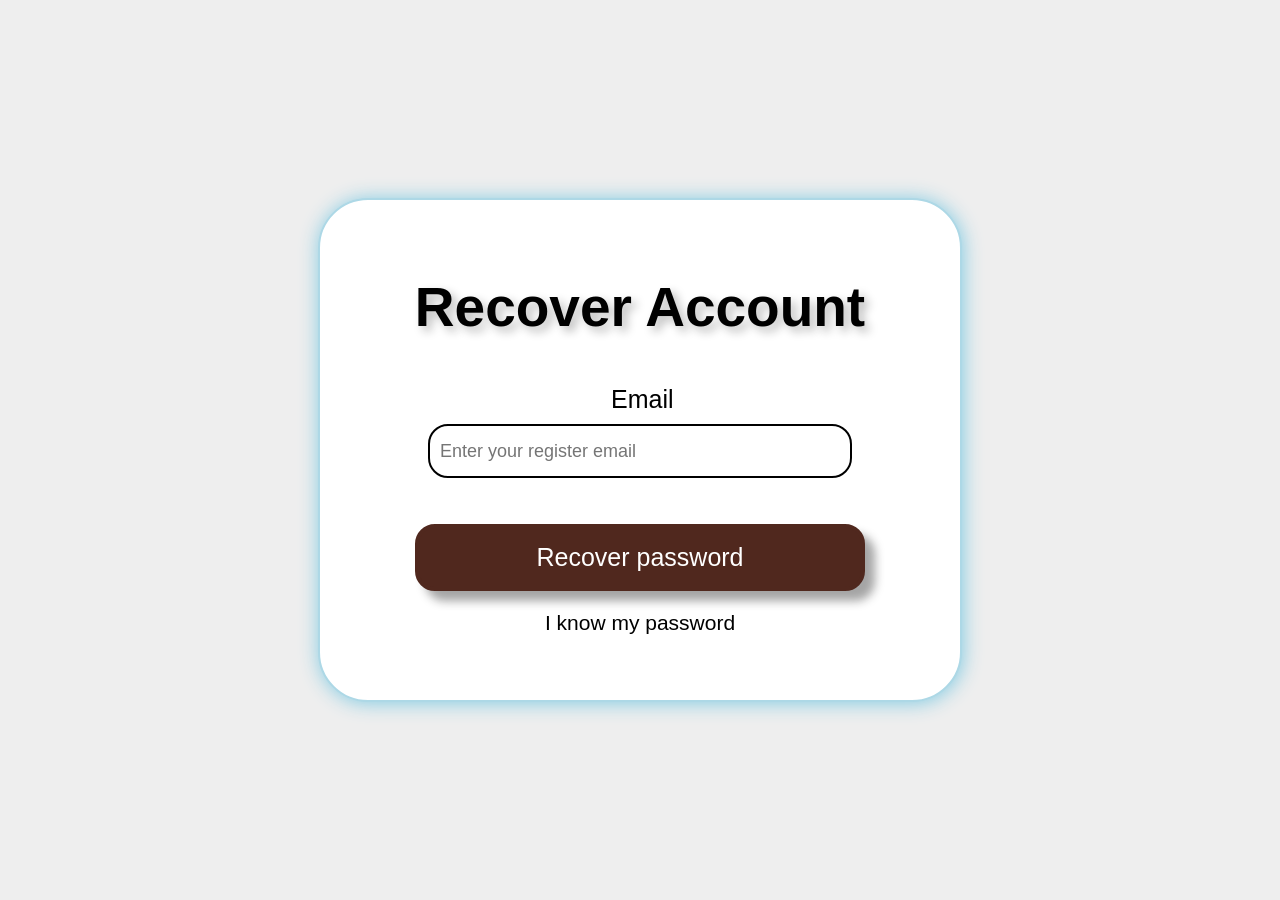
==== html/forgetPassword.html @ dd6f352e "finish password page" ====
<!DOCTYPE html>
<html lang="en">

<head>
    <meta charset="UTF-8">
    <meta name="viewport" content="width=device-width, initial-scale=1.0">
    <title>Forgot Password</title>
    <link rel="stylesheet" href="../css/password.css">
</head>

<body>

    <div class="password">

        <div class="innerPassword">
            <form action="./passwordRecover.html">
                <h1 class="title">Recover Account</h1><br><br>
                <label for="email">Email</label><br>
                <input type="email" name="email" id="email" class="input"
                    placeholder="Enter your register email"><br><br><br>
                <input type="submit" value="Recover password" class="button">
            </form>
            <a href="./login.html" class="link">I know my password</a>
        </div>

    </div>

</body>

</html>
---- css/password.css ----
html,
body {
  margin: 0;
  padding: 0;
  height: 100vh;
  display: flex;
  justify-content: center;
  align-items: center;
  background: #eeef;
}

.title {
  color: black;
  font-size: 55px;
  font-family: "Gill Sans", "Gill Sans MT", Calibri, "Trebuchet MS", sans-serif;
  text-shadow: rgba(22, 22, 22, 0.281) 5px 5px 10px;
  margin: 10px 0px 10px 0px;
}

.password {
  width: 500px;
  height: 500px;
  padding: 0px 70px;
  border: 2px solid lightblue;
  box-shadow: 1px 1px 20px rgb(128, 202, 226);
  border-radius: 50px;
  background-color: white;
  display: flex;
  justify-content: center;
  align-items: center;
  text-align: center;
}

label {
  text-align: left;
  padding-left: 1%;
  color: black;
  font-size: 25px;
  margin: 0px;
  font-family: "Gill Sans", "Gill Sans MT", Calibri, "Trebuchet MS", sans-serif;
}

.input {
  margin: 10px 0px 10px 0px;
  padding: 15px 10px; /* Adjusted for better spacing */
  border-radius: 20px;
  width: 400px;
  height: 20px;
  border: 2px solid black;
  font-size: 18px;
}

.button {
  padding: 15px;
  font-size: 25px;
  margin: 0px 0px 20px 0px;
  width: 100%;
  color: white;
  background-color: rgb(80, 40, 30);
  border: 4px solid rgb(80, 40, 30);
  border-radius: 20px;
  box-shadow: 10px 10px 10px #16161662;
  transition: all 0.2s ease-in-out;
}

.button:hover {
  background-color: rgb(99, 57, 49);
  border: 4px solid rgb(99, 57, 49);
  box-shadow: 10px 10px 10px #1616164f;
}

.button:active {
  background-color: rgb(100, 60, 60);
  border: 4px solid rgb(100, 60, 60);
  box-shadow: 10px 10px 10px #16161679;
}

.link {
  color: black;
  font-size: 21px;
  text-decoration: none;
  font-family: "Gill Sans", "Gill Sans MT", Calibri, "Trebuchet MS", sans-serif;
  transition: all 2s ease-in-out;
}

.link:hover {
  text-decoration: underline;
}
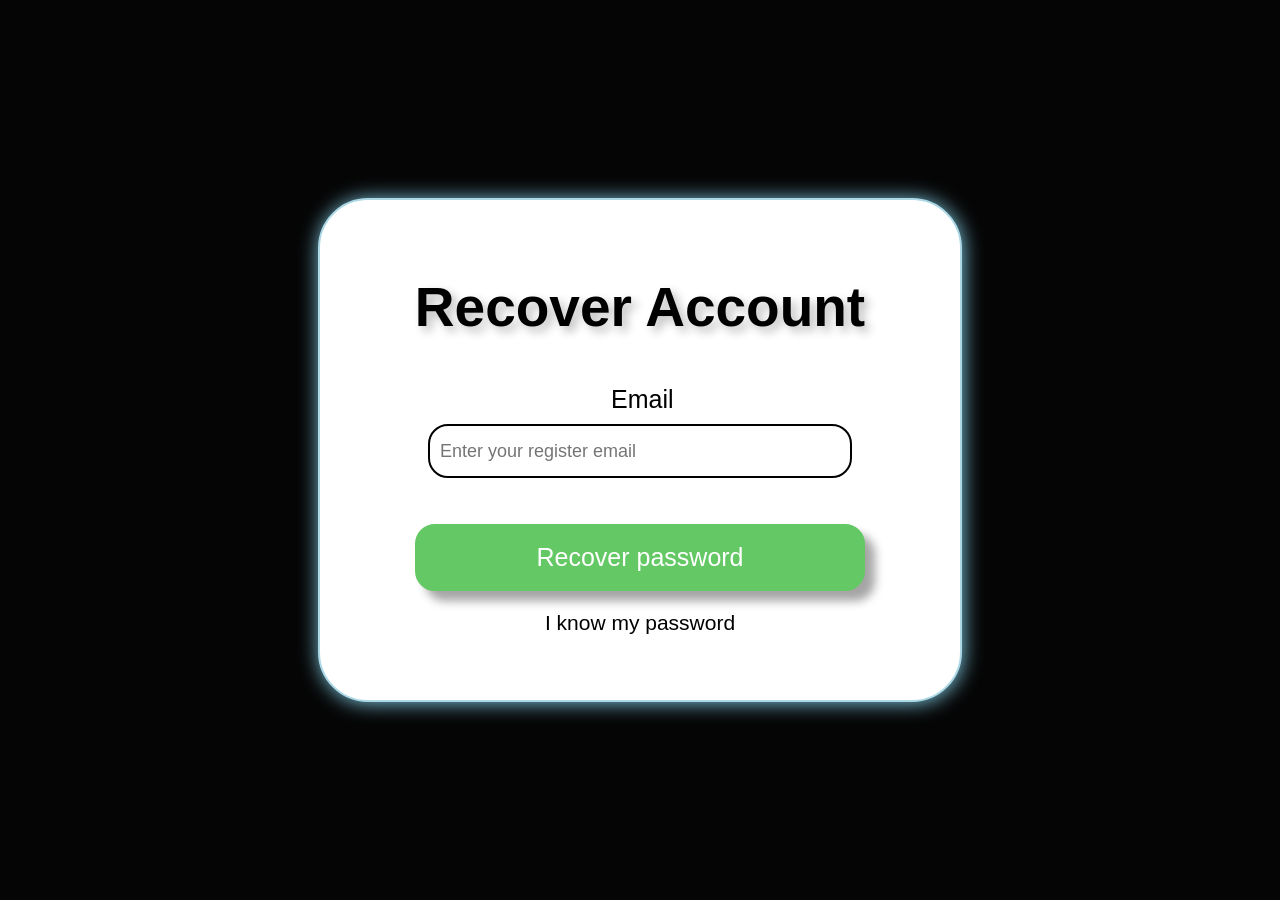
==== commit f50079cb: "add required" ====
--- a/html/forgetPassword.html
+++ b/html/forgetPassword.html
@@ -16,8 +16,8 @@
             <form action="./passwordRecover.html">
                 <h1 class="title">Recover Account</h1><br><br>
                 <label for="email">Email</label><br>
-                <input type="email" name="email" id="email" class="input"
-                    placeholder="Enter your register email"><br><br><br>
+                <input type="email" name="email" id="email" class="input" placeholder="Enter your register email"
+                    autocomplete="off" required><br><br><br>
                 <input type="submit" value="Recover password" class="button">
             </form>
             <a href="./login.html" class="link">I know my password</a>
--- a/css/password.css
+++ b/css/password.css
@@ -6,7 +6,7 @@
   display: flex;
   justify-content: center;
   align-items: center;
-  background: #eeef;
+  background: rgb(5, 5, 5);
 }
 
 .title {
@@ -50,28 +50,32 @@
   font-size: 18px;
 }
 
+.input:focus {
+  border: 4px solid lightcoral;
+}
+
 .button {
   padding: 15px;
   font-size: 25px;
   margin: 0px 0px 20px 0px;
   width: 100%;
   color: white;
-  background-color: rgb(80, 40, 30);
-  border: 4px solid rgb(80, 40, 30);
+  background-color: rgb(100, 200, 100);
+  border: 4px solid rgb(100, 200, 100);
   border-radius: 20px;
   box-shadow: 10px 10px 10px #16161662;
   transition: all 0.2s ease-in-out;
 }
 
 .button:hover {
-  background-color: rgb(99, 57, 49);
-  border: 4px solid rgb(99, 57, 49);
+  background-color: rgb(100, 230, 100);
+  border: 4px solid rgb(100, 230, 100);
   box-shadow: 10px 10px 10px #1616164f;
 }
 
 .button:active {
-  background-color: rgb(100, 60, 60);
-  border: 4px solid rgb(100, 60, 60);
+  background-color: rgb(100, 180, 100);
+  border: 4px solid rgb(100, 180, 100);
   box-shadow: 10px 10px 10px #16161679;
 }
 
